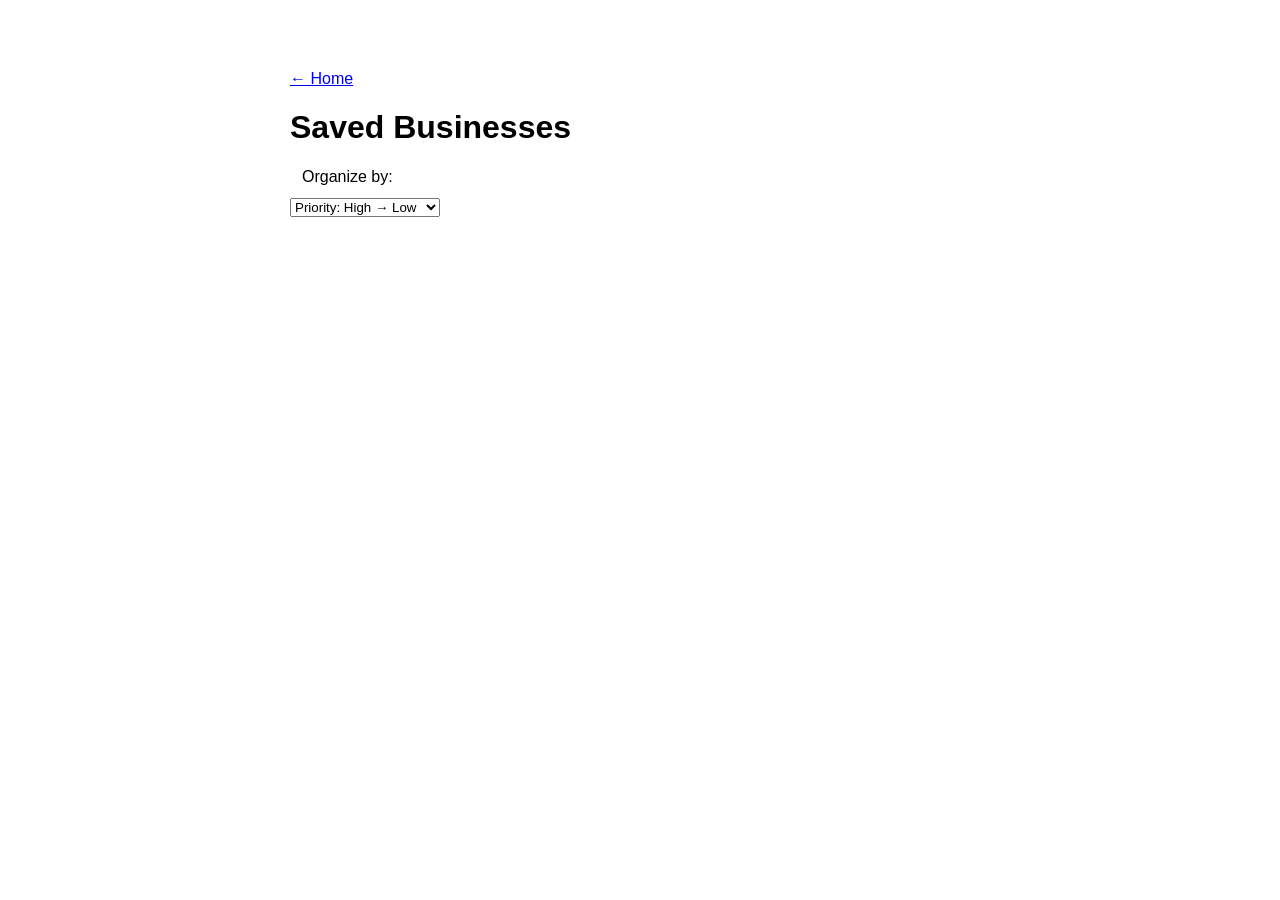
==== businesses.html @ 86515bf5 "Add businesses.html for displaying saved businesses" ====
<!DOCTYPE html>
<html>
<head>
    <title>Businesses - Opportunity Checker</title>
    <link rel="stylesheet" href="style.css">
</head>

<body>

    <div class="container">

        <a href="index.html">← Home</a>

        <h1>Saved Businesses</h1>

        <div class="sort-area">

            <label for="sort">Organize by:</label>

            <select id="sort" onchange="displayBusinesses()">
                <option value="priority">Priority: High → Low</option>
                <option value="recent">Most Recently Tested</option>
            </select>

        </div>

        <div id="businessList"></div>

    </div>

    <script src="script.js"></script>

</body>
</html>
---- style.css ----
body {
    font-family: Arial, sans-serif;
    max-width: 700px;
    margin: 50px auto;
    padding: 20px;
}

input {
    padding: 10px;
    margin: 5px;
}

label {
    display: block;
    margin: 12px;
}

button {
    padding: 12px 25px;
    margin-top: 20px;
}
}
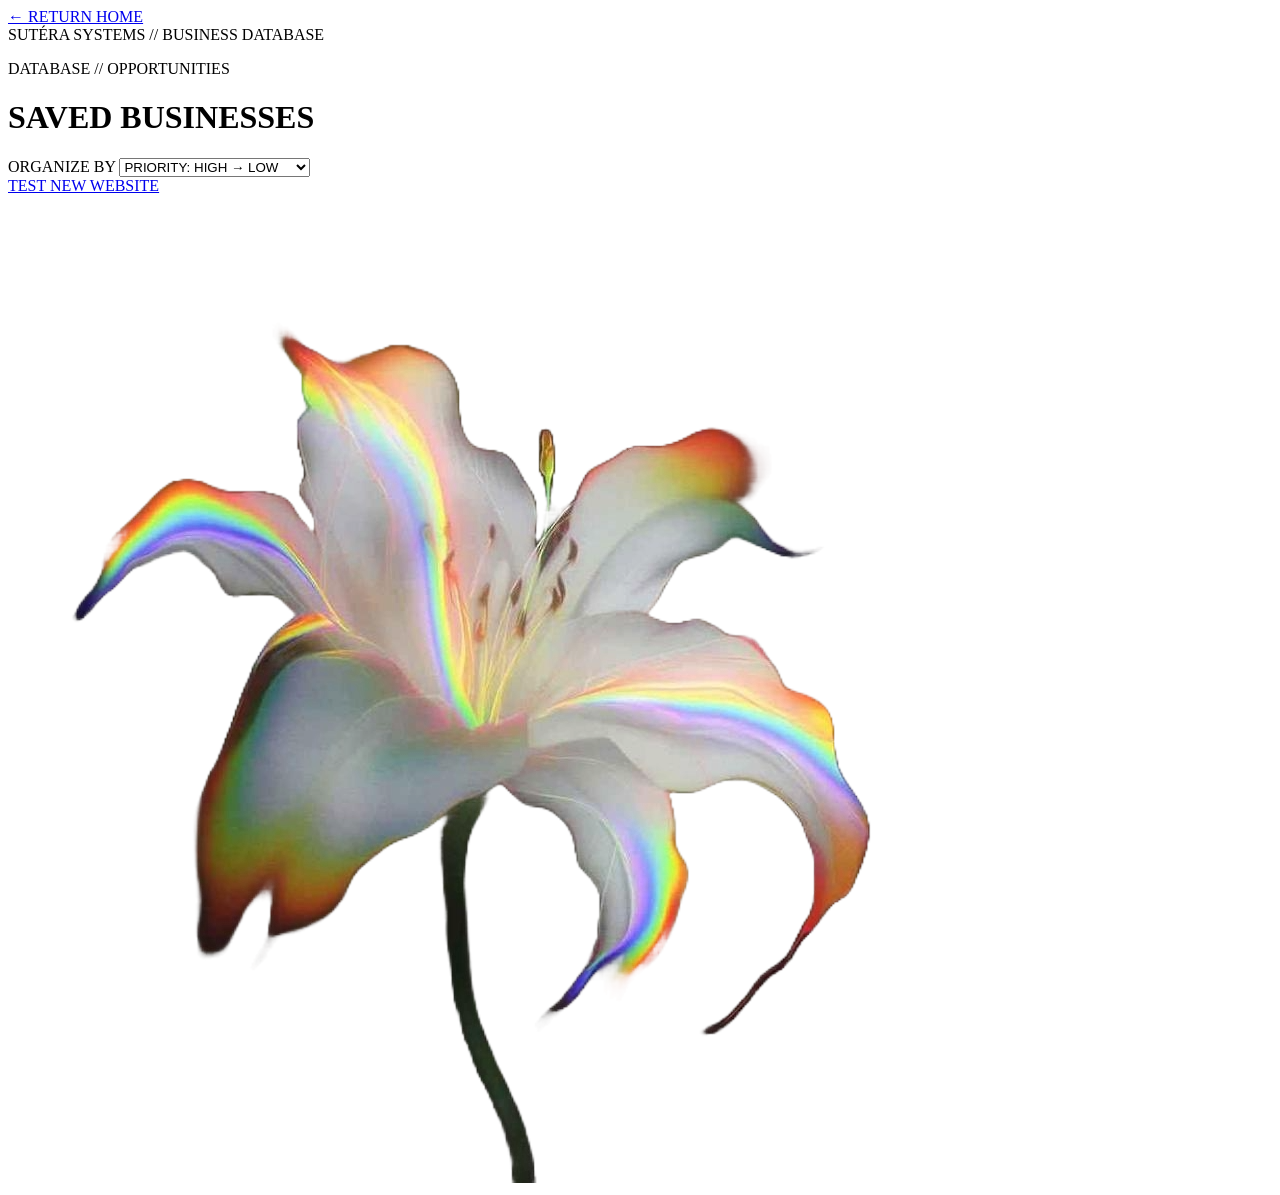
==== commit b2bddb9d: "Update title and structure of businesses.html" ====
--- a/businesses.html
+++ b/businesses.html
@@ -1,30 +1,62 @@
 <!DOCTYPE html>
 <html>
 <head>
-    <title>Businesses - Opportunity Checker</title>
+    <title>SUTÉRA — Saved Businesses</title>
     <link rel="stylesheet" href="style.css">
+
+    <link href="https://fonts.googleapis.com/css2?family=Orbitron:wght@400;500;600;700&display=swap" rel="stylesheet">
 </head>
 
 <body>
 
-    <div class="container">
+    <div class="grid-background"></div>
 
-        <a href="index.html">← Home</a>
+    <div class="container page-container">
 
-        <h1>Saved Businesses</h1>
+        <a href="index.html" class="back-link">← RETURN HOME</a>
 
-        <div class="sort-area">
+        <div class="brand">
+            SUTÉRA
+            <span>SYSTEMS // BUSINESS DATABASE</span>
+        </div>
 
-            <label for="sort">Organize by:</label>
+        <div class="page-layout">
 
-            <select id="sort" onchange="displayBusinesses()">
-                <option value="priority">Priority: High → Low</option>
-                <option value="recent">Most Recently Tested</option>
-            </select>
+            <div class="business-section">
+
+                <p class="eyebrow">DATABASE // OPPORTUNITIES</p>
+
+                <h1>SAVED BUSINESSES</h1>
+
+                <div class="sort-area">
+
+                    <label for="sort">ORGANIZE BY</label>
+
+                    <select id="sort" onchange="displayBusinesses()">
+                        <option value="priority">
+                            PRIORITY: HIGH → LOW
+                        </option>
+
+                        <option value="recent">
+                            MOST RECENTLY TESTED
+                        </option>
+                    </select>
+
+                </div>
+
+                <div id="businessList"></div>
+
+                <a href="tester.html" class="main-button small-button">
+                    TEST NEW WEBSITE
+                </a>
+
+            </div>
+
+            <div class="side-flower business-flower">
+                <img src="flower.png" class="flower" alt="">
+            </div>
 
         </div>
-
-        <div id="businessList"></div>
 
     </div>
 
--- a/style.css
+++ b/style.css
@@ -1,22 +1,268 @@
-body {
-    font-family: Arial, sans-serif;
-    max-width: 700px;
-    margin: 50px auto;
-    padding: 20px;
-}
-
-input {
-    padding: 10px;
-    margin: 5px;
-}
-
-label {
-    display: block;
-    margin: 12px;
-}
-
-button {
-    padding: 12px 25px;
-    margin-top: 20px;
-}
-}
+function analyze() {
+
+    const businessName = document.getElementById("business").value;
+    const website = document.getElementById("website").value;
+
+    if (businessName.trim() === "" || website.trim() === "") {
+        alert("Please enter a business name and website URL.");
+        return;
+    }
+
+    let score = 0;
+
+    // Higher score = more opportunity for improvement
+
+    if (!document.getElementById("mobile").checked) {
+        score += 20;
+    }
+
+    if (!document.getElementById("contact").checked) {
+        score += 20;
+    }
+
+    if (!document.getElementById("cta").checked) {
+        score += 20;
+    }
+
+    if (!document.getElementById("social").checked) {
+        score += 10;
+    }
+
+    if (!document.getElementById("design").checked) {
+        score += 30;
+    }
+
+
+    // Determine priority
+
+    let priority;
+
+    if (score >= 70) {
+        priority = "High";
+    }
+    else if (score >= 40) {
+        priority = "Medium";
+    }
+    else {
+        priority = "Low";
+    }
+
+
+    // Current date and time
+
+    const testedAt = new Date().toISOString();
+
+
+    // Create business object
+
+    const business = {
+        name: businessName,
+        website: website,
+        score: score,
+        priority: priority,
+        testedAt: testedAt
+    };
+
+
+    // Get existing businesses
+
+    let businesses = JSON.parse(
+        localStorage.getItem("businesses")
+    ) || [];
+
+
+    // Add new business
+
+    businesses.push(business);
+
+
+    // Save businesses
+
+    localStorage.setItem(
+        "businesses",
+        JSON.stringify(businesses)
+    );
+
+
+    // Display result
+
+    document.getElementById("result").innerHTML = `
+        <h2>Opportunity Score: ${score}/100</h2>
+        <h3>Priority: ${priority}</h3>
+
+        <p>
+            <strong>${businessName}</strong> has been saved.
+        </p>
+
+        <p>
+            <a href="businesses.html">
+                View all businesses
+            </a>
+        </p>
+    `;
+}
+
+
+
+// Display businesses on the businesses page
+
+function displayBusinesses() {
+
+    const businessList = document.getElementById("businessList");
+
+    if (!businessList) {
+        return;
+    }
+
+
+    let businesses = JSON.parse(
+        localStorage.getItem("businesses")
+    ) || [];
+
+
+    const sortOption = document.getElementById("sort").value;
+
+
+    // Sort by priority
+
+    if (sortOption === "priority") {
+
+        const priorityValues = {
+            "High": 3,
+            "Medium": 2,
+            "Low": 1
+        };
+
+        businesses.sort(function(a, b) {
+
+            return priorityValues[b.priority] -
+                   priorityValues[a.priority];
+
+        });
+
+    }
+
+
+    // Sort by most recently tested
+
+    if (sortOption === "recent") {
+
+        businesses.sort(function(a, b) {
+
+            return new Date(b.testedAt) -
+                   new Date(a.testedAt);
+
+        });
+
+    }
+
+
+    // No businesses
+
+    if (businesses.length === 0) {
+
+        businessList.innerHTML = `
+            <p>
+                No businesses have been tested yet.
+            </p>
+
+            <a href="tester.html" class="button">
+                Test a Website
+            </a>
+        `;
+
+        return;
+    }
+
+
+    // Clear previous results
+
+    businessList.innerHTML = "";
+
+
+    // Create cards
+
+    businesses.forEach(function(business, index) {
+
+        const date = new Date(
+            business.testedAt
+        ).toLocaleString();
+
+
+        const card = document.createElement("div");
+
+        card.className = "business-card";
+
+
+        card.innerHTML = `
+            <h2>${business.name}</h2>
+
+            <p>
+                <a href="${business.website}"
+                   target="_blank">
+                    ${business.website}
+                </a>
+            </p>
+
+            <p>
+                <strong>Opportunity Score:</strong>
+                ${business.score}/100
+            </p>
+
+            <p>
+                <strong>Priority:</strong>
+                ${business.priority}
+            </p>
+
+            <p>
+                <strong>Last Tested:</strong>
+                ${date}
+            </p>
+
+            <button
+                class="delete-button"
+                onclick="deleteBusiness(${index})">
+                Delete
+            </button>
+        `;
+
+
+        businessList.appendChild(card);
+
+    });
+
+}
+
+
+
+// Delete a business
+
+function deleteBusiness(index) {
+
+    let businesses = JSON.parse(
+        localStorage.getItem("businesses")
+    ) || [];
+
+
+    businesses.splice(index, 1);
+
+
+    localStorage.setItem(
+        "businesses",
+        JSON.stringify(businesses)
+    );
+
+
+    displayBusinesses();
+
+}
+
+
+
+// Automatically display businesses when page opens
+
+if (document.getElementById("businessList")) {
+
+    displayBusinesses();
+
+}
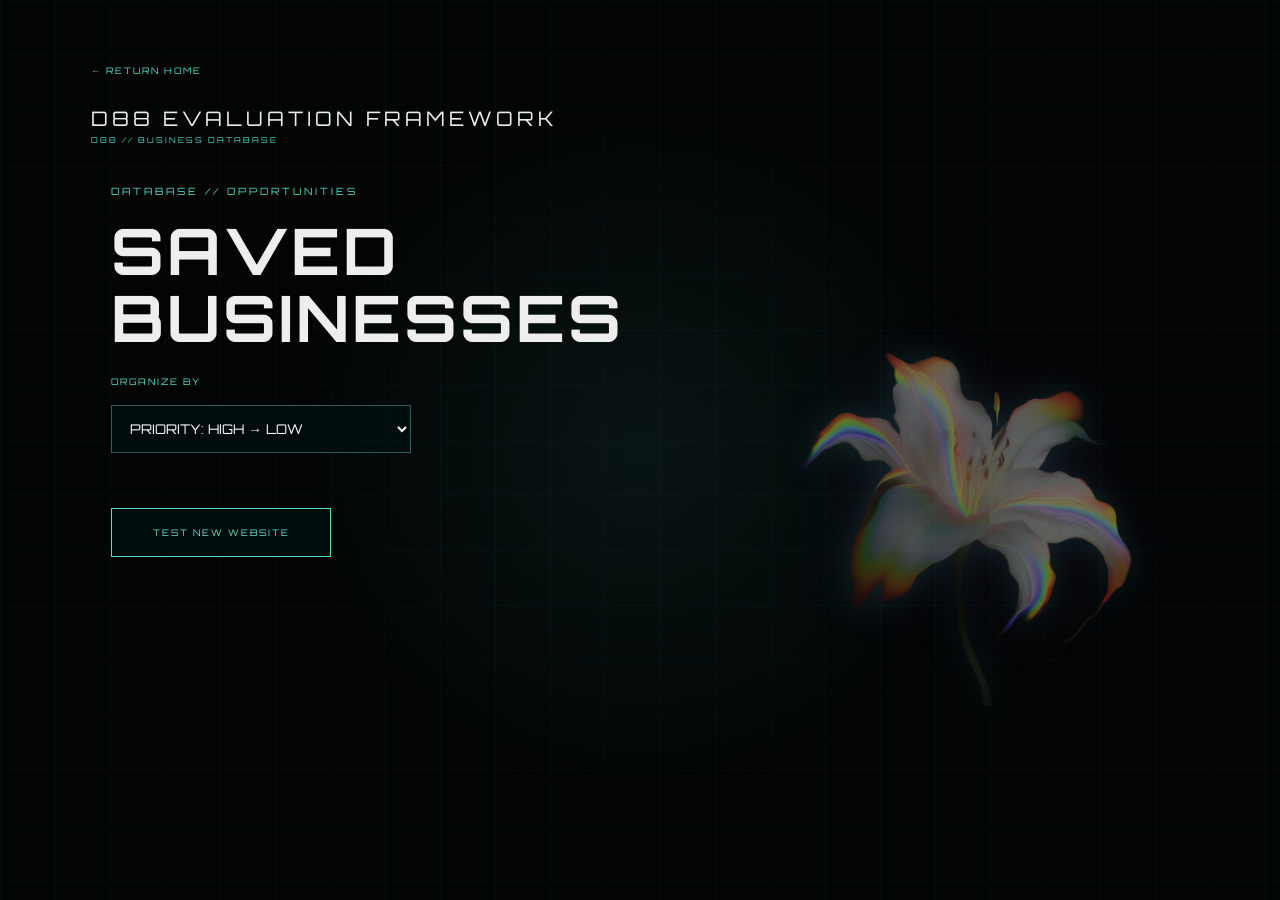
==== commit 16518bfb: "Update title and branding in businesses.html" ====
--- a/businesses.html
+++ b/businesses.html
@@ -1,7 +1,7 @@
 <!DOCTYPE html>
 <html>
 <head>
-    <title>SUTÉRA — Saved Businesses</title>
+    <title>D88 Evaluation Framework — Saved Businesses</title>
     <link rel="stylesheet" href="style.css">
 
     <link href="https://fonts.googleapis.com/css2?family=Orbitron:wght@400;500;600;700&display=swap" rel="stylesheet">
@@ -16,8 +16,8 @@
         <a href="index.html" class="back-link">← RETURN HOME</a>
 
         <div class="brand">
-            SUTÉRA
-            <span>SYSTEMS // BUSINESS DATABASE</span>
+            D88 EVALUATION FRAMEWORK
+            <span>D88 // BUSINESS DATABASE</span>
         </div>
 
         <div class="page-layout">
@@ -33,6 +33,7 @@
                     <label for="sort">ORGANIZE BY</label>
 
                     <select id="sort" onchange="displayBusinesses()">
+
                         <option value="priority">
                             PRIORITY: HIGH → LOW
                         </option>
@@ -40,6 +41,7 @@
                         <option value="recent">
                             MOST RECENTLY TESTED
                         </option>
+
                     </select>
 
                 </div>
@@ -53,7 +55,13 @@
             </div>
 
             <div class="side-flower business-flower">
-                <img src="flower.png" class="flower" alt="">
+
+                <img
+                    src="flower.png"
+                    class="flower"
+                    alt=""
+                >
+
             </div>
 
         </div>
--- a/style.css
+++ b/style.css
@@ -1,268 +1,551 @@
-function analyze() {
-
-    const businessName = document.getElementById("business").value;
-    const website = document.getElementById("website").value;
-
-    if (businessName.trim() === "" || website.trim() === "") {
-        alert("Please enter a business name and website URL.");
-        return;
-    }
-
-    let score = 0;
-
-    // Higher score = more opportunity for improvement
-
-    if (!document.getElementById("mobile").checked) {
-        score += 20;
-    }
-
-    if (!document.getElementById("contact").checked) {
-        score += 20;
-    }
-
-    if (!document.getElementById("cta").checked) {
-        score += 20;
-    }
-
-    if (!document.getElementById("social").checked) {
-        score += 10;
-    }
-
-    if (!document.getElementById("design").checked) {
-        score += 30;
-    }
-
-
-    // Determine priority
-
-    let priority;
-
-    if (score >= 70) {
-        priority = "High";
-    }
-    else if (score >= 40) {
-        priority = "Medium";
-    }
-    else {
-        priority = "Low";
-    }
-
-
-    // Current date and time
-
-    const testedAt = new Date().toISOString();
-
-
-    // Create business object
-
-    const business = {
-        name: businessName,
-        website: website,
-        score: score,
-        priority: priority,
-        testedAt: testedAt
-    };
-
-
-    // Get existing businesses
-
-    let businesses = JSON.parse(
-        localStorage.getItem("businesses")
-    ) || [];
-
-
-    // Add new business
-
-    businesses.push(business);
-
-
-    // Save businesses
-
-    localStorage.setItem(
-        "businesses",
-        JSON.stringify(businesses)
-    );
-
-
-    // Display result
-
-    document.getElementById("result").innerHTML = `
-        <h2>Opportunity Score: ${score}/100</h2>
-        <h3>Priority: ${priority}</h3>
-
-        <p>
-            <strong>${businessName}</strong> has been saved.
-        </p>
-
-        <p>
-            <a href="businesses.html">
-                View all businesses
-            </a>
-        </p>
-    `;
-}
-
-
-
-// Display businesses on the businesses page
-
-function displayBusinesses() {
-
-    const businessList = document.getElementById("businessList");
-
-    if (!businessList) {
-        return;
-    }
-
-
-    let businesses = JSON.parse(
-        localStorage.getItem("businesses")
-    ) || [];
-
-
-    const sortOption = document.getElementById("sort").value;
-
-
-    // Sort by priority
-
-    if (sortOption === "priority") {
-
-        const priorityValues = {
-            "High": 3,
-            "Medium": 2,
-            "Low": 1
-        };
-
-        businesses.sort(function(a, b) {
-
-            return priorityValues[b.priority] -
-                   priorityValues[a.priority];
-
-        });
-
-    }
-
-
-    // Sort by most recently tested
-
-    if (sortOption === "recent") {
-
-        businesses.sort(function(a, b) {
-
-            return new Date(b.testedAt) -
-                   new Date(a.testedAt);
-
-        });
-
-    }
-
-
-    // No businesses
-
-    if (businesses.length === 0) {
-
-        businessList.innerHTML = `
-            <p>
-                No businesses have been tested yet.
-            </p>
-
-            <a href="tester.html" class="button">
-                Test a Website
-            </a>
-        `;
-
-        return;
-    }
-
-
-    // Clear previous results
-
-    businessList.innerHTML = "";
-
-
-    // Create cards
-
-    businesses.forEach(function(business, index) {
-
-        const date = new Date(
-            business.testedAt
-        ).toLocaleString();
-
-
-        const card = document.createElement("div");
-
-        card.className = "business-card";
-
-
-        card.innerHTML = `
-            <h2>${business.name}</h2>
-
-            <p>
-                <a href="${business.website}"
-                   target="_blank">
-                    ${business.website}
-                </a>
-            </p>
-
-            <p>
-                <strong>Opportunity Score:</strong>
-                ${business.score}/100
-            </p>
-
-            <p>
-                <strong>Priority:</strong>
-                ${business.priority}
-            </p>
-
-            <p>
-                <strong>Last Tested:</strong>
-                ${date}
-            </p>
-
-            <button
-                class="delete-button"
-                onclick="deleteBusiness(${index})">
-                Delete
-            </button>
-        `;
-
-
-        businessList.appendChild(card);
-
-    });
-
-}
-
-
-
-// Delete a business
-
-function deleteBusiness(index) {
-
-    let businesses = JSON.parse(
-        localStorage.getItem("businesses")
-    ) || [];
-
-
-    businesses.splice(index, 1);
-
-
-    localStorage.setItem(
-        "businesses",
-        JSON.stringify(businesses)
-    );
-
-
-    displayBusinesses();
-
-}
-
-
-
-// Automatically display businesses when page opens
-
-if (document.getElementById("businessList")) {
-
-    displayBusinesses();
-
-}
+* {
+    box-sizing: border-box;
+}
+
+body {
+    margin: 0;
+    background: #030505;
+    color: #eeeeee;
+    font-family: "Orbitron", Arial, sans-serif;
+    min-height: 100vh;
+}
+
+/* -------------------------
+   BACKGROUND
+------------------------- */
+
+.grid-background {
+    position: fixed;
+    inset: 0;
+    z-index: -1;
+
+    background-image:
+        linear-gradient(rgba(60, 220, 200, 0.035) 1px, transparent 1px),
+        linear-gradient(90deg, rgba(60, 220, 200, 0.035) 1px, transparent 1px);
+
+    background-size: 55px 55px;
+
+    pointer-events: none;
+}
+
+body::before {
+    content: "";
+    position: fixed;
+    inset: 0;
+
+    background:
+        radial-gradient(
+            circle at center,
+            rgba(90, 220, 210, 0.08),
+            transparent 45%
+        );
+
+    pointer-events: none;
+}
+
+/* -------------------------
+   MAIN CONTAINERS
+------------------------- */
+
+.container {
+    width: 92%;
+    max-width: 1250px;
+    margin: auto;
+    position: relative;
+}
+
+.home-container {
+    min-height: 100vh;
+    padding: 35px 40px;
+}
+
+.page-container {
+    min-height: 100vh;
+    padding: 35px 40px;
+}
+
+/* -------------------------
+   BRAND
+------------------------- */
+
+.brand {
+    font-size: 20px;
+    letter-spacing: 4px;
+    color: #e9eeee;
+}
+
+.brand span {
+    display: block;
+    font-size: 8px;
+    letter-spacing: 2px;
+    color: #4edcca;
+    margin-top: 4px;
+}
+
+/* -------------------------
+   TEXT
+------------------------- */
+
+.eyebrow {
+    color: #51ddca;
+    font-size: 10px;
+    letter-spacing: 3px;
+}
+
+h1 {
+    font-size: clamp(35px, 5vw, 70px);
+    line-height: 1.05;
+    letter-spacing: 3px;
+    margin: 20px 0;
+}
+
+.description {
+    color: #65d9cf;
+    font-size: 12px;
+    line-height: 2;
+    letter-spacing: 1px;
+}
+
+.instructions {
+    font-size: 8px;
+    color: #4edcca;
+    letter-spacing: 1px;
+}
+
+/* -------------------------
+   HOME
+------------------------- */
+
+.home-content {
+    position: relative;
+    min-height: 550px;
+
+    display: flex;
+    align-items: center;
+}
+
+.home-text {
+    width: 45%;
+    z-index: 2;
+}
+
+.flower-container {
+    position: absolute;
+
+    width: 55%;
+    height: 650px;
+
+    right: 3%;
+    top: -30px;
+
+    display: flex;
+    align-items: center;
+    justify-content: center;
+}
+
+.flower {
+    width: 100%;
+    max-width: 600px;
+
+    object-fit: contain;
+
+    filter:
+        drop-shadow(0 0 15px rgba(100, 240, 230, 0.25))
+        drop-shadow(0 0 35px rgba(170, 100, 255, 0.15));
+}
+
+/* -------------------------
+   BUTTONS
+------------------------- */
+
+.home-buttons {
+    display: flex;
+    justify-content: center;
+    gap: 30px;
+
+    position: relative;
+    z-index: 5;
+
+    margin-top: -30px;
+}
+
+.main-button {
+    display: block;
+
+    width: 280px;
+
+    padding: 18px 25px;
+
+    border: 1px solid #54e0cf;
+
+    color: #63e5d5;
+
+    text-align: center;
+    text-decoration: none;
+
+    font-size: 13px;
+    letter-spacing: 2px;
+
+    background: rgba(0, 30, 28, 0.35);
+
+    transition: 0.2s;
+}
+
+.main-button span {
+    display: block;
+
+    margin-top: 8px;
+
+    font-size: 7px;
+    letter-spacing: 1px;
+
+    color: #7b9c9b;
+}
+
+.main-button:hover {
+    background: rgba(50, 220, 200, 0.12);
+
+    box-shadow:
+        0 0 15px rgba(60, 220, 200, 0.25);
+
+    transform: translateY(-2px);
+}
+
+.secondary-button {
+    border-color: #b9a4e9;
+    color: #d0c1f5;
+}
+
+/* -------------------------
+   HUD
+------------------------- */
+
+.hud {
+    position: absolute;
+
+    border: 1px solid rgba(70, 220, 200, 0.35);
+
+    padding: 12px;
+
+    font-size: 7px;
+    letter-spacing: 2px;
+
+    color: #4edcca;
+
+    background: rgba(0, 20, 20, 0.3);
+}
+
+.hud span {
+    color: #888;
+}
+
+.hud-left {
+    left: 0;
+    bottom: 25px;
+}
+
+.hud-right {
+    right: 0;
+    top: 100px;
+}
+
+/* -------------------------
+   OTHER PAGES
+------------------------- */
+
+.back-link {
+    display: inline-block;
+
+    margin: 30px 0;
+
+    color: #54e0cf;
+
+    font-size: 9px;
+    letter-spacing: 2px;
+
+    text-decoration: none;
+}
+
+.page-layout {
+    display: flex;
+
+    min-height: 700px;
+
+    position: relative;
+}
+
+.form-section,
+.business-section {
+    width: 65%;
+
+    padding: 30px 20px;
+}
+
+/* -------------------------
+   INPUTS
+------------------------- */
+
+input:not([type="checkbox"]),
+select {
+    width: 100%;
+
+    background: rgba(0, 20, 20, 0.5);
+
+    border: 1px solid #315b58;
+
+    color: white;
+
+    padding: 14px;
+
+    margin: 8px 0 25px;
+
+    font-family: "Orbitron", sans-serif;
+
+    outline: none;
+}
+
+input:not([type="checkbox"]):focus,
+select:focus {
+    border-color: #53dfcd;
+
+    box-shadow:
+        0 0 10px rgba(80, 220, 200, 0.15);
+}
+
+.form-section > label:not(.check),
+.business-section > label {
+    display: block;
+
+    font-size: 9px;
+
+    color: #59dccc;
+
+    letter-spacing: 2px;
+}
+
+/* -------------------------
+   CHECKBOXES
+------------------------- */
+
+.check {
+    display: block;
+
+    font-size: 10px;
+
+    letter-spacing: 1px;
+
+    color: #b5c4c2;
+
+    margin: 18px 0;
+}
+
+.check input {
+    accent-color: #50dfcd;
+
+    margin-right: 12px;
+}
+
+/* -------------------------
+   BUTTON
+------------------------- */
+
+button {
+    padding: 15px 25px;
+
+    margin-top: 25px;
+
+    background: transparent;
+
+    border: 1px solid #55dfcd;
+
+    color: #55dfcd;
+
+    font-family: "Orbitron", sans-serif;
+
+    letter-spacing: 2px;
+
+    cursor: pointer;
+}
+
+button:hover {
+    background: rgba(70, 220, 200, 0.12);
+
+    box-shadow:
+        0 0 15px rgba(70, 220, 200, 0.2);
+}
+
+/* -------------------------
+   RESULT
+------------------------- */
+
+#result {
+    margin-top: 30px;
+
+    padding: 25px;
+
+    border-left: 2px solid #53dfcd;
+
+    background: rgba(30, 50, 50, 0.25);
+}
+
+#result h2 {
+    color: #65e5d7;
+}
+
+/* -------------------------
+   FLOWERS ON OTHER PAGES
+------------------------- */
+
+.side-flower {
+    position: absolute;
+
+    right: 0;
+    top: 30px;
+
+    width: 38%;
+    height: 650px;
+
+    display: flex;
+    align-items: center;
+    justify-content: center;
+
+    opacity: 0.75;
+}
+
+.side-flower .flower {
+    max-height: 650px;
+}
+
+.business-flower {
+    opacity: 0.45;
+}
+
+/* -------------------------
+   BUSINESS DATABASE
+------------------------- */
+
+.sort-area {
+    width: 300px;
+
+    margin: 25px 0;
+}
+
+.sort-area label {
+    display: block;
+
+    color: #54dfcd;
+
+    font-size: 9px;
+
+    letter-spacing: 2px;
+
+    margin-bottom: 10px;
+}
+
+.business-card {
+    position: relative;
+
+    border: 1px solid #284543;
+
+    background: rgba(10, 20, 20, 0.55);
+
+    padding: 20px;
+
+    margin: 15px 0;
+
+    transition: 0.2s;
+}
+
+.business-card:hover {
+    border-color: #50dcca;
+
+    background: rgba(20, 40, 40, 0.5);
+}
+
+.business-card h2 {
+    margin: 0 0 10px;
+
+    font-size: 17px;
+
+    color: #eeeeee;
+}
+
+.business-card p {
+    font-size: 9px;
+
+    color: #829795;
+
+    letter-spacing: 1px;
+}
+
+.business-card a {
+    color: #55dccc;
+}
+
+.delete-button {
+    border-color: #775555;
+
+    color: #d89090;
+
+    font-size: 8px;
+
+    padding: 8px 12px;
+
+    margin-top: 5px;
+}
+
+.small-button {
+    width: 220px;
+
+    margin-top: 30px;
+
+    font-size: 9px;
+}
+
+/* -------------------------
+   MOBILE
+------------------------- */
+
+@media (max-width: 800px) {
+
+    .home-container,
+    .page-container {
+        padding: 25px;
+    }
+
+    .home-text {
+        width: 100%;
+    }
+
+    .flower-container {
+        opacity: 0.35;
+
+        width: 100%;
+
+        right: 0;
+    }
+
+    .home-buttons {
+        flex-direction: column;
+        align-items: center;
+
+        margin-top: -20px;
+    }
+
+    .page-layout {
+        display: block;
+    }
+
+    .form-section,
+    .business-section {
+        width: 100%;
+    }
+
+    .side-flower {
+        display: none;
+    }
+
+    .hud {
+        display: none;
+    }
+}
